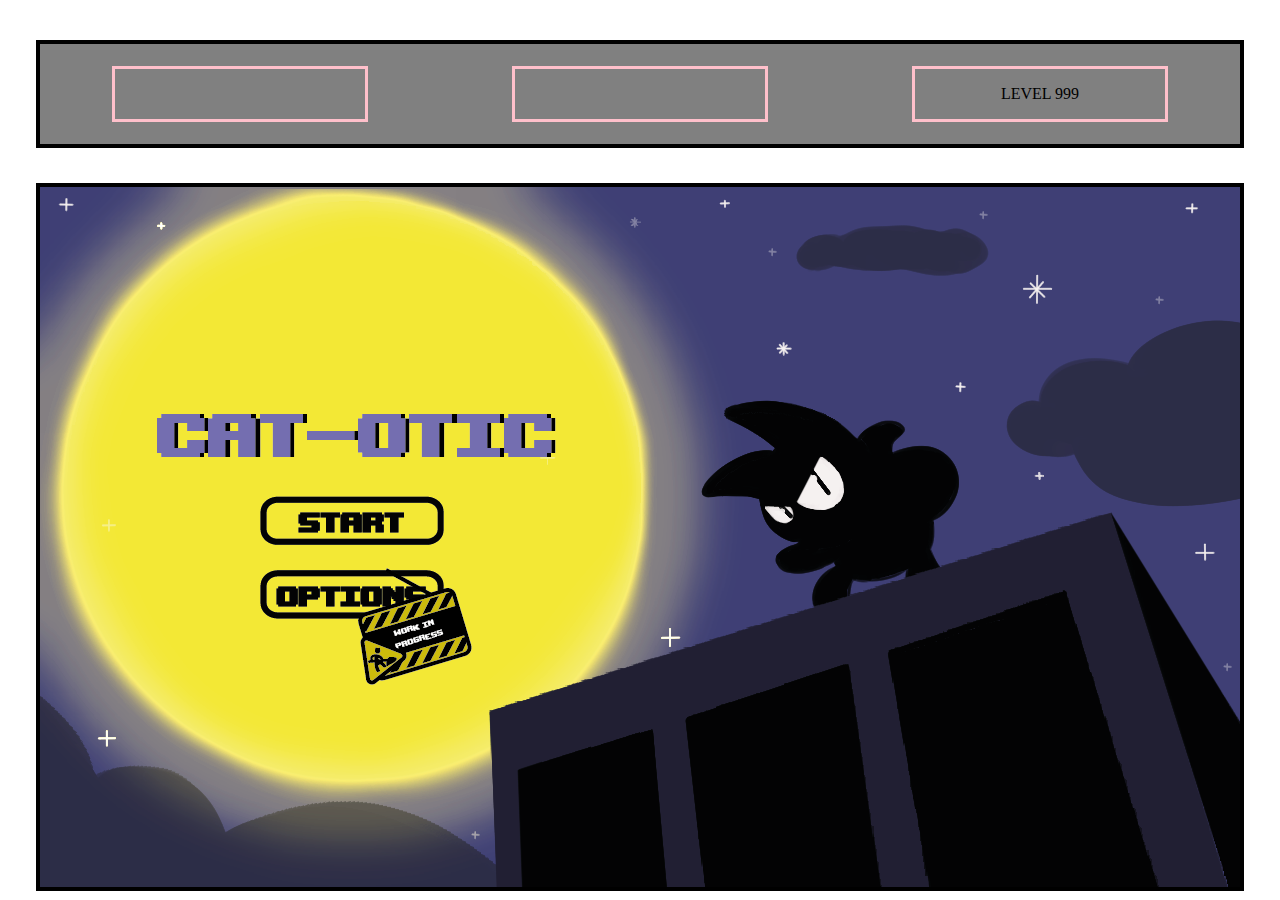
==== index.html @ c12833fd "Game over, game win, init added" ====
<!DOCTYPE html>
<html lang="en">

<head>
    <meta charset="UTF-8">
    <meta name="viewport" content="width=device-width, initial-scale=1.0">
    <link rel="stylesheet" href="./style.css">
    <script src="./index.js" type="module" defer></script>
    <style>@import url('https://fonts.googleapis.com/css2?family=Bebas+Neue&display=swap');</style>
    <title>Cat-otic</title>
</head>

<body>
    <div class='info'>
        <div id='tangles' class='box'>
            <div class='tanglesdiv' id='div1n'></div>
            <div class='tanglesdiv' id='div2n'></div>
            <div class='tanglesdiv' id='div3n'></div>
            <div class='tanglesdiv' id="div4n"></div>
        </div>

        <div id='name' class='box'></div>
        <div id='lives' class='box'>LEVEL 999</div>
    </div>
    <div id="container">
        <div id='init'>
            <div id="buttons_i">
                <div class="button_i" id="button_start"></div>
                <div class="button_i" id="button_option"></div>
                
            </div>
            
        </div>
        <div id="username" class="h">
            <div id="login">
                <input type="text" id="inputname" maxlength="10">
                <div class="button_u" id="button_enter"></div>
            </div>
            
        </div>
        <div id='win' class="h">
                <div class="button_w" id="button_replay"></div>
        </div>
        <div id="lose" class="h">
            <div id="buttons_l">
                <div class="button_l" id="button_restart"></div>
            </div>
        </div> 
    
        <div id='main-board'>
            <div id='wall1' class='walls'></div>
            <div id='wall2' class='walls'></div>
            <div id='wall3' class='walls'></div>
            <div id='wall4' class='walls'></div>
            <div id='wall5' class='walls'></div>
            <div id='wall6' class='walls'></div>
            <div id='wall7' class='walls'></div>
            <div id='wall8' class='walls'></div>
            <div id='wall9' class='walls'></div>
    
        </div>
    
    </div>
    
</body>

</html>
---- style.css ----
.info {
    background-color: grey;
    display: flex;
    flex-direction: row;
    height: 100px;
    width: 1200px;
    margin: 0 auto;
    justify-content: space-around;
    align-items: center;
    margin-top: 40px;
    border: 4px solid;
}

.box {
    display: flex;
    flex-direction: row;
    justify-content: space-evenly;
    align-items: center;
    border: solid pink;
    height: 50px;
    width: 250px;
}

.tanglesdiv {
    display: none;
}

#div1n {
    height: 40px;
    width: 40px;
    background-color: blueviolet;
}

#div2n {
    height: 40px;
    width: 40px;
    background-color: blueviolet;
}

#div3n {
    height: 40px;
    width: 40px;
    background-color: blueviolet;
}

#div4n {
    height: 40px;
    width: 40px;
    background-color: blueviolet;
}

#container {
    position: relative;
    margin: 0 auto;
    display: flex;
    justify-content: center;
}

#main-board {
    background-color: pink;
    /*rgb(230, 226, 226)*/
    display: flex;
    height: 700px;
    width: 1200px;
    margin: 0 auto;
    margin-top: 35px;
    position: absolute;
    border: 4px solid;
    z-index: 0;
    background-image: url(./source/img/floor1.png);
}

#init {
    background-image: url(./source/img/init.png);
    height: 700px;
    width: 1200px;
    margin: 0 auto;
    margin-top: 35px;
    border: 4px solid;
    position: absolute;
    z-index: 1;
}

.h {
    display: none;
}

#buttons {
    margin-top: 310px;
    margin-left: 220px;
}

.button {
    height: 50px;
    width: 185px;
    margin-bottom: 20px;
    cursor: pointer;
}

.dog {
    height: 80px;
    width: 70px;
    position: absolute;
    background-image: url(./source/img/perrito.png);
    background-repeat: no-repeat;
    background-size: contain;
    border: solid 1px black;
    background-position: center;
}

.bullet {
    height: 20px;
    width: 20px;
    position: absolute;
    /*border: solid 1px black;*/
    background-image: url(./source/img/ratoncin.png);
    background-repeat: no-repeat;
    background-size: contain;
}

.tangle {
    height: 50px;
    width: 50px;
    position: absolute;
    /*background-color: blueviolet;*/
    background-image: url(./source/img/pecesin.png);
    background-repeat: no-repeat;
    background-size: contain;
}

.tanglesdiv {
    display: none;
}

#div1n {
    height: 40px;
    width: 40px;
    background-image: url(./source/img/pecesin.png);
    background-repeat: no-repeat;
    background-size: contain;
}

#div2n {
    height: 40px;
    width: 40px;
    background-image: url(./source/img/pecesin.png);
    background-repeat: no-repeat;
    background-size: contain;
}

#div3n {
    height: 40px;
    width: 40px;
    background-image: url(./source/img/pecesin.png);
    background-repeat: no-repeat;
    background-size: contain;
}

#div4n {
    height: 40px;
    width: 40px;
    background-image: url(./source/img/pecesin.png);
    background-repeat: no-repeat;
    background-size: contain;
}

#cat {
    height: 70px;
    width: 60px;
    position: absolute;
    background-image: url(./source/img/michi\ juego.png); 
    background-repeat: no-repeat;
    
    animation: move-right-animation 1s steps(3) infinite;
}

@keyframes move-right-animation {
    0% {
        background-position: 0px;
    }
    100% {
        background-position: -195px; 
    }
}


.tangle {
    height: 50px;
    width: 50px;
    position: absolute;
    background-color: rgb(10, 81, 105);
}

.bullet {
    height: 10px;
    width: 10px;
    position: absolute;
    background-color: yellow;
}

.walls {
    color: white;
    background-color: black;
    height: 70px;
    width: 100px;
    background-image: url(./source/img/wall.png);
    background-repeat:

}

#wall1 {
    top: 280px;
    position: absolute;

}

#wall2 {
    top: 210px;
    left: 200px;
    position: absolute;
}

#wall3 {
    top: 0px;
    left: 300px;
    height: 560px;
    position: absolute;
}

#wall4 {
    top: 560px;
    left: 100px;
    height: 140px;
    position: absolute;
}

#wall5 {
    top: 140px;
    left: 500px;
    width: 200px;
    position: absolute;
}

#wall6 {
    top: 0px;
    left: 700px;
    height: 210px;
    position: absolute;
}

#wall7 {
    top: 300px;
    left: 500px;
    height: 310px;
    width: 200px;
    position: absolute;
}

#wall8 {
    top: 300px;
    left: 800px;
    height: 400px;
    position: absolute;
}

#wall9 {
    top: 0px;
    left: 1000px;
    height: 490px;
    position: absolute;
}
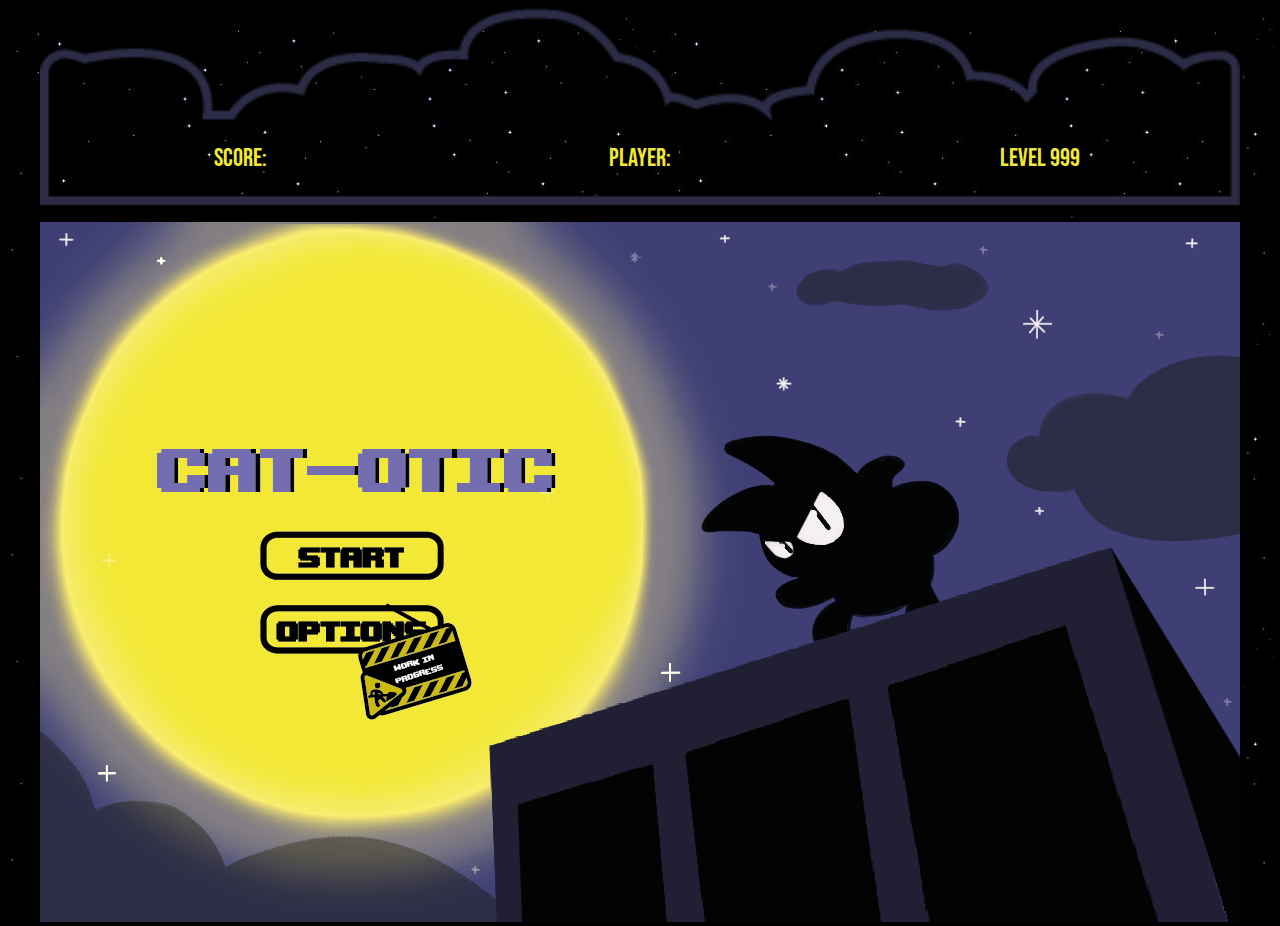
==== commit e356f595: "final touch" ====
--- a/index.html
+++ b/index.html
@@ -10,16 +10,16 @@
     <title>Cat-otic</title>
 </head>
 
-<body>
+<body id="sky">
     <div class='info'>
-        <div id='tangles' class='box'>
+        <div id='tangles' class='box'> SCORE:
             <div class='tanglesdiv' id='div1n'></div>
             <div class='tanglesdiv' id='div2n'></div>
             <div class='tanglesdiv' id='div3n'></div>
             <div class='tanglesdiv' id="div4n"></div>
         </div>
 
-        <div id='name' class='box'></div>
+        <div id='name' class='box'>PLAYER:</div>
         <div id='lives' class='box'>LEVEL 999</div>
     </div>
     <div id="container">
--- a/style.css
+++ b/style.css
@@ -1,55 +1,62 @@
+*{
+    font-family: 'Bebas Neue', sans-serif;
+    font-size: 25px;
+}
+
 .info {
-    background-color: grey;
+    color: #F3E835;
+    background-image: url(./source/img/nubecita.png);
+    background-repeat: no-repeat;
+    background-size: contain;
     display: flex;
     flex-direction: row;
-    height: 100px;
+    height: 200px;
     width: 1200px;
     margin: 0 auto;
     justify-content: space-around;
     align-items: center;
-    margin-top: 40px;
-    border: 4px solid;
-}
-
+    margin-bottom: 10px;
+    /* border: 4px solid; */
+}
+
+#sky{
+    background-image: url(./source/img/pixel-art-stars-clouds-moon-wallpaper-preview.jpg);
+}
 .box {
+    margin-top: 100px;
     display: flex;
     flex-direction: row;
     justify-content: space-evenly;
     align-items: center;
-    border: solid pink;
+    /* border: solid white; */
     height: 50px;
     width: 250px;
 }
-
-.tanglesdiv {
+.tanglesdiv{
     display: none;
 }
-
-#div1n {
-    height: 40px;
-    width: 40px;
-    background-color: blueviolet;
-}
-
-#div2n {
-    height: 40px;
-    width: 40px;
-    background-color: blueviolet;
-}
-
-#div3n {
-    height: 40px;
-    width: 40px;
-    background-color: blueviolet;
-}
-
-#div4n {
-    height: 40px;
-    width: 40px;
-    background-color: blueviolet;
-}
-
-#container {
+#div1n{
+    height: 40px;
+    width: 40px;
+    /* background-color: blueviolet; */
+}
+#div2n{
+    height: 40px;
+    width: 40px;
+    /* background-color: blueviolet; */
+}
+#div3n{
+    height: 40px;
+    width: 40px;
+    /* background-color: blueviolet; */
+}
+#div4n{
+    height: 40px;
+    width: 40px;
+    /* background-color: blueviolet; */
+}
+
+#container{
     position: relative;
     margin: 0 auto;
     display: flex;
@@ -63,11 +70,9 @@
     height: 700px;
     width: 1200px;
     margin: 0 auto;
-    margin-top: 35px;
-    position: absolute;
-    border: 4px solid;
+    position: absolute;
+    border: 4px solid ;
     z-index: 0;
-    background-image: url(./source/img/floor1.png);
 }
 
 #init {
@@ -75,26 +80,104 @@
     height: 700px;
     width: 1200px;
     margin: 0 auto;
-    margin-top: 35px;
-    border: 4px solid;
+    border: 4px solid ;
     position: absolute;
     z-index: 1;
 }
-
-.h {
+.h{
     display: none;
 }
 
-#buttons {
+#buttons_i{
     margin-top: 310px;
     margin-left: 220px;
 }
 
-.button {
+.button_i{
     height: 50px;
     width: 185px;
-    margin-bottom: 20px;
+    margin-top: 20px;
     cursor: pointer;
+}
+#username {
+    background-image: url(./source/img/username.png);
+    height: 700px;
+    width: 1200px;
+    margin: 0 auto;
+    border: 4px solid ;
+    position: absolute;
+    z-index: 1;
+}
+
+#login{
+    margin-top: 325px;
+    margin-left: 195px;
+}
+
+#inputname{
+    height: 30px;
+    width: 220px;
+    text-align: center;
+}
+
+.button_u{
+    margin-top: 20px;
+    margin-left: 25px;
+    height: 50px;
+    width: 185px;
+    cursor: pointer;
+}
+
+#lose{
+    background-image: url(./source/img/game_over.png);
+    height: 700px;
+    width: 1200px;
+    margin: 0 auto;
+    border: 4px solid ;
+    position: absolute;
+    z-index: 1;
+}
+
+#buttons_l{
+    margin-top: 305px;
+    margin-left: 662px;
+}
+
+.button_l{
+    margin-bottom: 12px;
+    height: 50px;
+    width: 185px;
+    cursor: pointer;
+}
+
+#win{
+    background-image: url(./source/img/you_win.png);
+    height: 700px;
+    width: 1200px;
+    margin: 0 auto;
+    border: 4px solid;
+    position: absolute;
+    z-index: 1;
+}
+
+.button_w {
+    margin-top: 377px;
+    margin-left: 508px;
+    height: 50px;
+    width: 185px;
+    cursor: pointer;
+}
+
+#cat {
+    height: 50px;
+    width: 50px;
+    position: absolute;
+    /*background-color: chocolate;*/
+    background-image: url(./source/img/michi\ juego.png);
+    background-repeat: no-repeat;
+    background-size: contain;
+    /* border: solid 1px black; */
+    background-position: center;
 }
 
 .dog {
@@ -104,7 +187,7 @@
     background-image: url(./source/img/perrito.png);
     background-repeat: no-repeat;
     background-size: contain;
-    border: solid 1px black;
+    /* border: solid 1px black; */
     background-position: center;
 }
 
@@ -164,54 +247,30 @@
     background-size: contain;
 }
 
-#cat {
-    height: 70px;
-    width: 60px;
-    position: absolute;
-    background-image: url(./source/img/michi\ juego.png); 
-    background-repeat: no-repeat;
-    
-    animation: move-right-animation 1s steps(3) infinite;
-}
-
-@keyframes move-right-animation {
-    0% {
-        background-position: 0px;
-    }
-    100% {
-        background-position: -195px; 
-    }
-}
-
-
-.tangle {
+.tangle{
     height: 50px;
     width: 50px;
     position: absolute;
-    background-color: rgb(10, 81, 105);
-}
+     /* background-color: rgb(10, 81, 105); */
+} 
 
 .bullet {
-    height: 10px;
-    width: 10px;
-    position: absolute;
-    background-color: yellow;
+    height: 20px;
+    width: 20px;
+    position: absolute;
+    /* background-color: yellow; */
 }
 
 .walls {
     color: white;
-    background-color: black;
+    background-color:black;
     height: 70px;
     width: 100px;
-    background-image: url(./source/img/wall.png);
-    background-repeat:
-
 }
 
 #wall1 {
     top: 280px;
     position: absolute;
-
 }
 
 #wall2 {
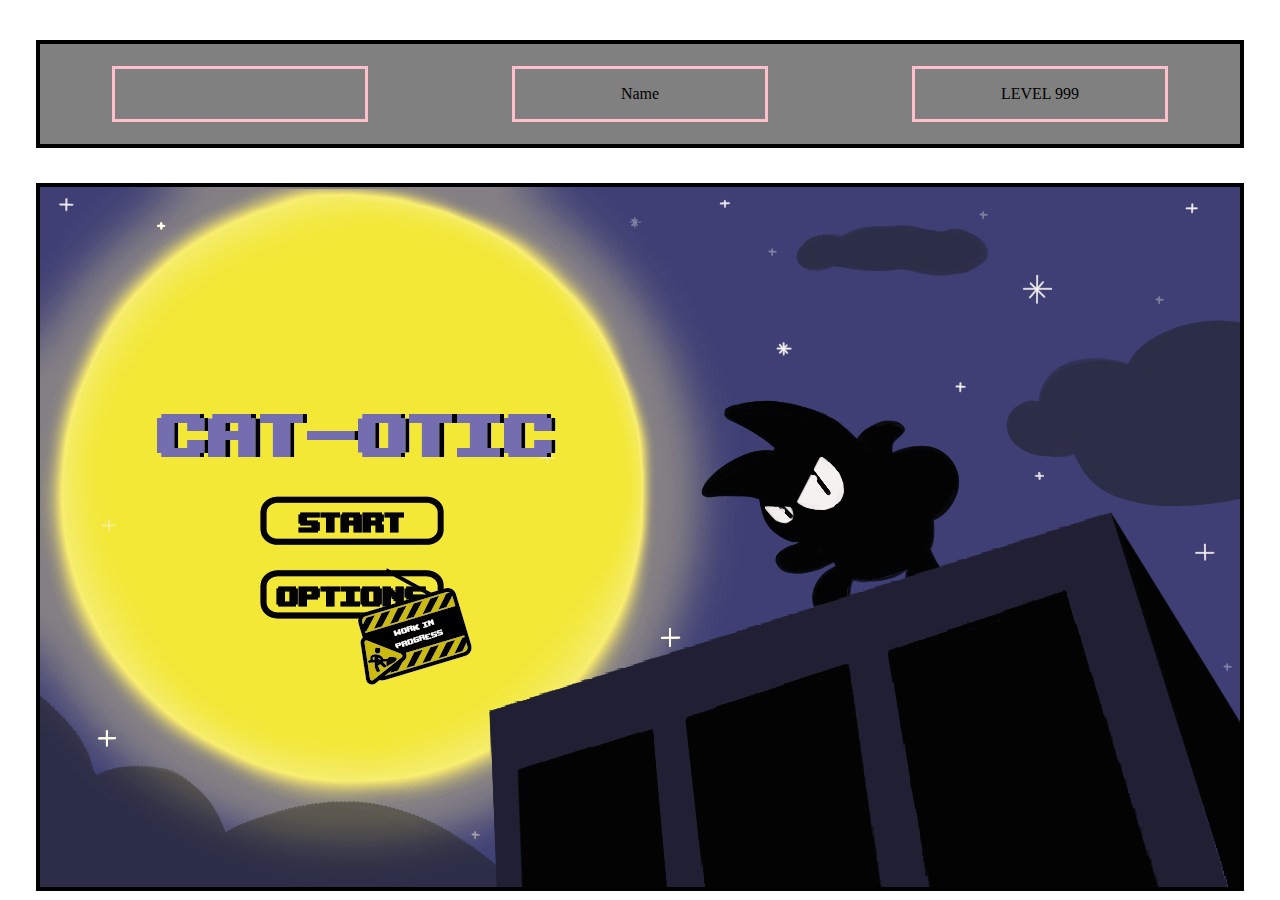
==== commit 32194594: "Animaciones done" ====
--- a/index.html
+++ b/index.html
@@ -6,57 +6,47 @@
     <meta name="viewport" content="width=device-width, initial-scale=1.0">
     <link rel="stylesheet" href="./style.css">
     <script src="./index.js" type="module" defer></script>
-    <style>@import url('https://fonts.googleapis.com/css2?family=Bebas+Neue&display=swap');</style>
     <title>Cat-otic</title>
 </head>
 
-<body id="sky">
+<body>
+    
     <div class='info'>
-        <div id='tangles' class='box'> SCORE:
+        <div id='tangles' class='box'>
             <div class='tanglesdiv' id='div1n'></div>
             <div class='tanglesdiv' id='div2n'></div>
             <div class='tanglesdiv' id='div3n'></div>
             <div class='tanglesdiv' id="div4n"></div>
         </div>
 
-        <div id='name' class='box'>PLAYER:</div>
+        <div id='name' class='box'>Name</div>
         <div id='lives' class='box'>LEVEL 999</div>
     </div>
     <div id="container">
         <div id='init'>
-            <div id="buttons_i">
-                <div class="button_i" id="button_start"></div>
-                <div class="button_i" id="button_option"></div>
-                
+            <div id="buttons">
+                <div class="button" id="button_start"></div>
+                <div class="button" id="button_option"></div>
             </div>
             
         </div>
-        <div id="username" class="h">
-            <div id="login">
-                <input type="text" id="inputname" maxlength="10">
-                <div class="button_u" id="button_enter"></div>
-            </div>
+        <div id='win'>
+    
+        </div>
+        <div id="lose">
             
         </div>
-        <div id='win' class="h">
-                <div class="button_w" id="button_replay"></div>
-        </div>
-        <div id="lose" class="h">
-            <div id="buttons_l">
-                <div class="button_l" id="button_restart"></div>
-            </div>
-        </div> 
     
         <div id='main-board'>
-            <div id='wall1' class='walls'></div>
-            <div id='wall2' class='walls'></div>
-            <div id='wall3' class='walls'></div>
-            <div id='wall4' class='walls'></div>
-            <div id='wall5' class='walls'></div>
-            <div id='wall6' class='walls'></div>
-            <div id='wall7' class='walls'></div>
-            <div id='wall8' class='walls'></div>
-            <div id='wall9' class='walls'></div>
+            <div id='wall1' class='walls'>1</div>
+            <div id='wall2' class='walls'>2</div>
+            <div id='wall3' class='walls'>3</div>
+            <div id='wall4' class='walls'>4</div>
+            <div id='wall5' class='walls'>5</div>
+            <div id='wall6' class='walls'>6</div>
+            <div id='wall7' class='walls'>7</div>
+            <div id='wall8' class='walls'>8</div>
+            <div id='wall9' class='walls'>9</div>
     
         </div>
     
--- a/style.css
+++ b/style.css
@@ -1,62 +1,55 @@
-*{
-    font-family: 'Bebas Neue', sans-serif;
-    font-size: 25px;
-}
-
 .info {
-    color: #F3E835;
-    background-image: url(./source/img/nubecita.png);
-    background-repeat: no-repeat;
-    background-size: contain;
+    background-color: grey;
     display: flex;
     flex-direction: row;
-    height: 200px;
+    height: 100px;
     width: 1200px;
     margin: 0 auto;
     justify-content: space-around;
     align-items: center;
-    margin-bottom: 10px;
-    /* border: 4px solid; */
-}
-
-#sky{
-    background-image: url(./source/img/pixel-art-stars-clouds-moon-wallpaper-preview.jpg);
-}
+    margin-top: 40px;
+    border: 4px solid;
+}
+
 .box {
-    margin-top: 100px;
     display: flex;
     flex-direction: row;
     justify-content: space-evenly;
     align-items: center;
-    /* border: solid white; */
+    border: solid pink;
     height: 50px;
     width: 250px;
 }
-.tanglesdiv{
+
+.tanglesdiv {
     display: none;
 }
-#div1n{
-    height: 40px;
-    width: 40px;
-    /* background-color: blueviolet; */
-}
-#div2n{
-    height: 40px;
-    width: 40px;
-    /* background-color: blueviolet; */
-}
-#div3n{
-    height: 40px;
-    width: 40px;
-    /* background-color: blueviolet; */
-}
-#div4n{
-    height: 40px;
-    width: 40px;
-    /* background-color: blueviolet; */
-}
-
-#container{
+
+#div1n {
+    height: 40px;
+    width: 40px;
+    background-color: blueviolet;
+}
+
+#div2n {
+    height: 40px;
+    width: 40px;
+    background-color: blueviolet;
+}
+
+#div3n {
+    height: 40px;
+    width: 40px;
+    background-color: blueviolet;
+}
+
+#div4n {
+    height: 40px;
+    width: 40px;
+    background-color: blueviolet;
+}
+
+#container {
     position: relative;
     margin: 0 auto;
     display: flex;
@@ -70,9 +63,12 @@
     height: 700px;
     width: 1200px;
     margin: 0 auto;
-    position: absolute;
-    border: 4px solid ;
+    margin-top: 35px;
+    position: absolute;
+    border: 4px solid;
     z-index: 0;
+    background-image: url(./source/img/floor1.png);
+    background-size: 70px
 }
 
 #init {
@@ -80,115 +76,45 @@
     height: 700px;
     width: 1200px;
     margin: 0 auto;
-    border: 4px solid ;
+    margin-top: 35px;
+    border: 4px solid;
     position: absolute;
     z-index: 1;
 }
-.h{
+
+.h {
     display: none;
 }
 
-#buttons_i{
+#buttons {
     margin-top: 310px;
     margin-left: 220px;
 }
 
-.button_i{
+.button {
     height: 50px;
     width: 185px;
-    margin-top: 20px;
+    margin-bottom: 20px;
     cursor: pointer;
-}
-#username {
-    background-image: url(./source/img/username.png);
-    height: 700px;
-    width: 1200px;
-    margin: 0 auto;
-    border: 4px solid ;
-    position: absolute;
-    z-index: 1;
-}
-
-#login{
-    margin-top: 325px;
-    margin-left: 195px;
-}
-
-#inputname{
-    height: 30px;
-    width: 220px;
-    text-align: center;
-}
-
-.button_u{
-    margin-top: 20px;
-    margin-left: 25px;
-    height: 50px;
-    width: 185px;
-    cursor: pointer;
-}
-
-#lose{
-    background-image: url(./source/img/game_over.png);
-    height: 700px;
-    width: 1200px;
-    margin: 0 auto;
-    border: 4px solid ;
-    position: absolute;
-    z-index: 1;
-}
-
-#buttons_l{
-    margin-top: 305px;
-    margin-left: 662px;
-}
-
-.button_l{
-    margin-bottom: 12px;
-    height: 50px;
-    width: 185px;
-    cursor: pointer;
-}
-
-#win{
-    background-image: url(./source/img/you_win.png);
-    height: 700px;
-    width: 1200px;
-    margin: 0 auto;
-    border: 4px solid;
-    position: absolute;
-    z-index: 1;
-}
-
-.button_w {
-    margin-top: 377px;
-    margin-left: 508px;
-    height: 50px;
-    width: 185px;
-    cursor: pointer;
-}
-
-#cat {
-    height: 50px;
-    width: 50px;
-    position: absolute;
-    /*background-color: chocolate;*/
-    background-image: url(./source/img/michi\ juego.png);
-    background-repeat: no-repeat;
-    background-size: contain;
-    /* border: solid 1px black; */
-    background-position: center;
 }
 
 .dog {
     height: 80px;
     width: 70px;
     position: absolute;
-    background-image: url(./source/img/perrito.png);
-    background-repeat: no-repeat;
-    background-size: contain;
-    /* border: solid 1px black; */
+    background-image: url(./source/img/Perro_Frontal_Fixed.png);
+    background-repeat: no-repeat;
     background-position: center;
+    animation: move-right-animation 1s steps(3) infinite;
+}
+
+@keyframes move-right-animation {
+    0% {
+        background-position: 0px;
+    }
+    100% {
+        background-position: -210px; 
+    }
 }
 
 .bullet {
@@ -247,36 +173,63 @@
     background-size: contain;
 }
 
-.tangle{
+#cat {
+    height: 70px;
+    width: 60px;
+    position: absolute;
+    background-image: url(./source/img/Michi_Frontal_Fixed.png); 
+    background-repeat: no-repeat;
+    
+    animation: move-right-animation 0.5s steps(3) infinite;
+}
+
+@keyframes move-right-animation {
+    0% {
+        background-position: 0px;
+    }
+    100% {
+        background-position: -210px; 
+    }
+}
+
+
+.tangle {
     height: 50px;
     width: 50px;
     position: absolute;
-     /* background-color: rgb(10, 81, 105); */
-} 
+    background-color: rgb(10, 81, 105);
+}
 
 .bullet {
-    height: 20px;
-    width: 20px;
-    position: absolute;
-    /* background-color: yellow; */
+    height: 10px;
+    width: 10px;
+    position: absolute;
+    background-color: yellow;
 }
 
 .walls {
     color: white;
-    background-color:black;
+    background-color: black;
     height: 70px;
     width: 100px;
+    background-image: url(./source/img/wall.png);
+    
 }
 
 #wall1 {
     top: 280px;
     position: absolute;
+
 }
 
 #wall2 {
     top: 210px;
     left: 200px;
     position: absolute;
+    background-image: url(./source/img/H1.png);
+    background-repeat: no-repeat;
+    
+
 }
 
 #wall3 {
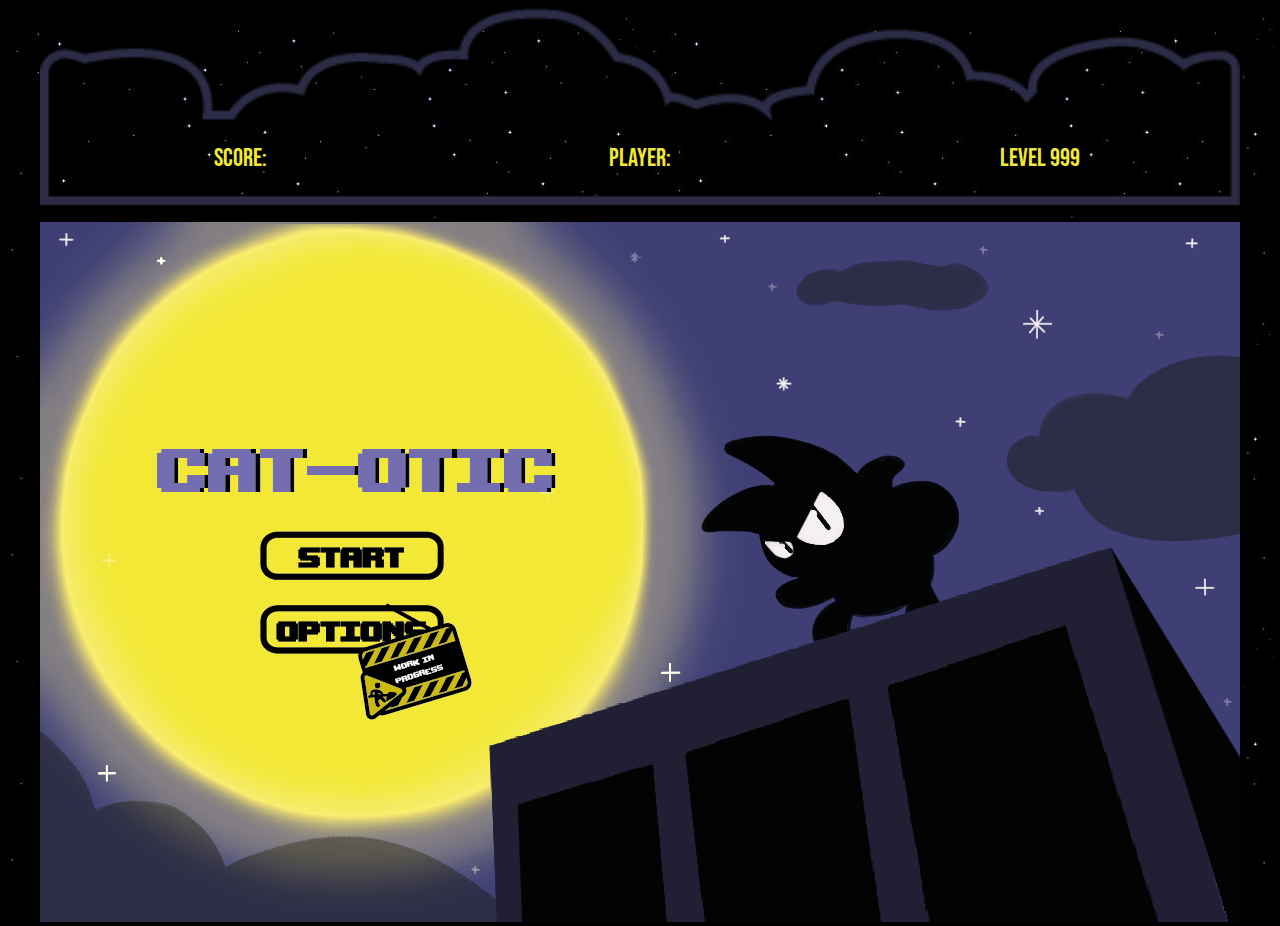
==== commit b8c1fdd4: "Merge pull request #2 from caarolbrown/theshia" ====
--- a/index.html
+++ b/index.html
@@ -6,47 +6,57 @@
     <meta name="viewport" content="width=device-width, initial-scale=1.0">
     <link rel="stylesheet" href="./style.css">
     <script src="./index.js" type="module" defer></script>
+    <style>@import url('https://fonts.googleapis.com/css2?family=Bebas+Neue&display=swap');</style>
     <title>Cat-otic</title>
 </head>
 
-<body>
-    
+<body id="sky">
     <div class='info'>
-        <div id='tangles' class='box'>
+        <div id='tangles' class='box'> SCORE:
             <div class='tanglesdiv' id='div1n'></div>
             <div class='tanglesdiv' id='div2n'></div>
             <div class='tanglesdiv' id='div3n'></div>
             <div class='tanglesdiv' id="div4n"></div>
         </div>
 
-        <div id='name' class='box'>Name</div>
+        <div id='name' class='box'>PLAYER:</div>
         <div id='lives' class='box'>LEVEL 999</div>
     </div>
     <div id="container">
         <div id='init'>
-            <div id="buttons">
-                <div class="button" id="button_start"></div>
-                <div class="button" id="button_option"></div>
+            <div id="buttons_i">
+                <div class="button_i" id="button_start"></div>
+                <div class="button_i" id="button_option"></div>
+                
             </div>
             
         </div>
-        <div id='win'>
-    
-        </div>
-        <div id="lose">
+        <div id="username" class="h">
+            <div id="login">
+                <input type="text" id="inputname" maxlength="10">
+                <div class="button_u" id="button_enter"></div>
+            </div>
             
         </div>
+        <div id='win' class="h">
+                <div class="button_w" id="button_replay"></div>
+        </div>
+        <div id="lose" class="h">
+            <div id="buttons_l">
+                <div class="button_l" id="button_restart"></div>
+            </div>
+        </div> 
     
         <div id='main-board'>
-            <div id='wall1' class='walls'>1</div>
-            <div id='wall2' class='walls'>2</div>
-            <div id='wall3' class='walls'>3</div>
-            <div id='wall4' class='walls'>4</div>
-            <div id='wall5' class='walls'>5</div>
-            <div id='wall6' class='walls'>6</div>
-            <div id='wall7' class='walls'>7</div>
-            <div id='wall8' class='walls'>8</div>
-            <div id='wall9' class='walls'>9</div>
+            <div id='wall1' class='walls'></div>
+            <div id='wall2' class='walls'></div>
+            <div id='wall3' class='walls'></div>
+            <div id='wall4' class='walls'></div>
+            <div id='wall5' class='walls'></div>
+            <div id='wall6' class='walls'></div>
+            <div id='wall7' class='walls'></div>
+            <div id='wall8' class='walls'></div>
+            <div id='wall9' class='walls'></div>
     
         </div>
     
--- a/style.css
+++ b/style.css
@@ -1,55 +1,62 @@
+*{
+    font-family: 'Bebas Neue', sans-serif;
+    font-size: 25px;
+}
+
 .info {
-    background-color: grey;
+    color: #F3E835;
+    background-image: url(./source/img/nubecita.png);
+    background-repeat: no-repeat;
+    background-size: contain;
     display: flex;
     flex-direction: row;
-    height: 100px;
+    height: 200px;
     width: 1200px;
     margin: 0 auto;
     justify-content: space-around;
     align-items: center;
-    margin-top: 40px;
-    border: 4px solid;
-}
-
+    margin-bottom: 10px;
+    /* border: 4px solid; */
+}
+
+#sky{
+    background-image: url(./source/img/pixel-art-stars-clouds-moon-wallpaper-preview.jpg);
+}
 .box {
+    margin-top: 100px;
     display: flex;
     flex-direction: row;
     justify-content: space-evenly;
     align-items: center;
-    border: solid pink;
+    /* border: solid white; */
     height: 50px;
     width: 250px;
 }
-
-.tanglesdiv {
+.tanglesdiv{
     display: none;
 }
-
-#div1n {
-    height: 40px;
-    width: 40px;
-    background-color: blueviolet;
-}
-
-#div2n {
-    height: 40px;
-    width: 40px;
-    background-color: blueviolet;
-}
-
-#div3n {
-    height: 40px;
-    width: 40px;
-    background-color: blueviolet;
-}
-
-#div4n {
-    height: 40px;
-    width: 40px;
-    background-color: blueviolet;
-}
-
-#container {
+#div1n{
+    height: 40px;
+    width: 40px;
+    /* background-color: blueviolet; */
+}
+#div2n{
+    height: 40px;
+    width: 40px;
+    /* background-color: blueviolet; */
+}
+#div3n{
+    height: 40px;
+    width: 40px;
+    /* background-color: blueviolet; */
+}
+#div4n{
+    height: 40px;
+    width: 40px;
+    /* background-color: blueviolet; */
+}
+
+#container{
     position: relative;
     margin: 0 auto;
     display: flex;
@@ -63,12 +70,9 @@
     height: 700px;
     width: 1200px;
     margin: 0 auto;
-    margin-top: 35px;
-    position: absolute;
-    border: 4px solid;
+    position: absolute;
+    border: 4px solid ;
     z-index: 0;
-    background-image: url(./source/img/floor1.png);
-    background-size: 70px
 }
 
 #init {
@@ -76,45 +80,115 @@
     height: 700px;
     width: 1200px;
     margin: 0 auto;
-    margin-top: 35px;
-    border: 4px solid;
+    border: 4px solid ;
     position: absolute;
     z-index: 1;
 }
-
-.h {
+.h{
     display: none;
 }
 
-#buttons {
+#buttons_i{
     margin-top: 310px;
     margin-left: 220px;
 }
 
-.button {
+.button_i{
     height: 50px;
     width: 185px;
-    margin-bottom: 20px;
+    margin-top: 20px;
     cursor: pointer;
+}
+#username {
+    background-image: url(./source/img/username.png);
+    height: 700px;
+    width: 1200px;
+    margin: 0 auto;
+    border: 4px solid ;
+    position: absolute;
+    z-index: 1;
+}
+
+#login{
+    margin-top: 325px;
+    margin-left: 195px;
+}
+
+#inputname{
+    height: 30px;
+    width: 220px;
+    text-align: center;
+}
+
+.button_u{
+    margin-top: 20px;
+    margin-left: 25px;
+    height: 50px;
+    width: 185px;
+    cursor: pointer;
+}
+
+#lose{
+    background-image: url(./source/img/game_over.png);
+    height: 700px;
+    width: 1200px;
+    margin: 0 auto;
+    border: 4px solid ;
+    position: absolute;
+    z-index: 1;
+}
+
+#buttons_l{
+    margin-top: 305px;
+    margin-left: 662px;
+}
+
+.button_l{
+    margin-bottom: 12px;
+    height: 50px;
+    width: 185px;
+    cursor: pointer;
+}
+
+#win{
+    background-image: url(./source/img/you_win.png);
+    height: 700px;
+    width: 1200px;
+    margin: 0 auto;
+    border: 4px solid;
+    position: absolute;
+    z-index: 1;
+}
+
+.button_w {
+    margin-top: 377px;
+    margin-left: 508px;
+    height: 50px;
+    width: 185px;
+    cursor: pointer;
+}
+
+#cat {
+    height: 50px;
+    width: 50px;
+    position: absolute;
+    /*background-color: chocolate;*/
+    background-image: url(./source/img/michi\ juego.png);
+    background-repeat: no-repeat;
+    background-size: contain;
+    /* border: solid 1px black; */
+    background-position: center;
 }
 
 .dog {
     height: 80px;
     width: 70px;
     position: absolute;
-    background-image: url(./source/img/Perro_Frontal_Fixed.png);
-    background-repeat: no-repeat;
+    background-image: url(./source/img/perrito.png);
+    background-repeat: no-repeat;
+    background-size: contain;
+    /* border: solid 1px black; */
     background-position: center;
-    animation: move-right-animation 1s steps(3) infinite;
-}
-
-@keyframes move-right-animation {
-    0% {
-        background-position: 0px;
-    }
-    100% {
-        background-position: -210px; 
-    }
 }
 
 .bullet {
@@ -173,63 +247,36 @@
     background-size: contain;
 }
 
-#cat {
-    height: 70px;
-    width: 60px;
-    position: absolute;
-    background-image: url(./source/img/Michi_Frontal_Fixed.png); 
-    background-repeat: no-repeat;
-    
-    animation: move-right-animation 0.5s steps(3) infinite;
-}
-
-@keyframes move-right-animation {
-    0% {
-        background-position: 0px;
-    }
-    100% {
-        background-position: -210px; 
-    }
-}
-
-
-.tangle {
+.tangle{
     height: 50px;
     width: 50px;
     position: absolute;
-    background-color: rgb(10, 81, 105);
-}
+     /* background-color: rgb(10, 81, 105); */
+} 
 
 .bullet {
-    height: 10px;
-    width: 10px;
-    position: absolute;
-    background-color: yellow;
+    height: 20px;
+    width: 20px;
+    position: absolute;
+    /* background-color: yellow; */
 }
 
 .walls {
     color: white;
-    background-color: black;
+    background-color:black;
     height: 70px;
     width: 100px;
-    background-image: url(./source/img/wall.png);
-    
 }
 
 #wall1 {
     top: 280px;
     position: absolute;
-
 }
 
 #wall2 {
     top: 210px;
     left: 200px;
     position: absolute;
-    background-image: url(./source/img/H1.png);
-    background-repeat: no-repeat;
-    
-
 }
 
 #wall3 {
